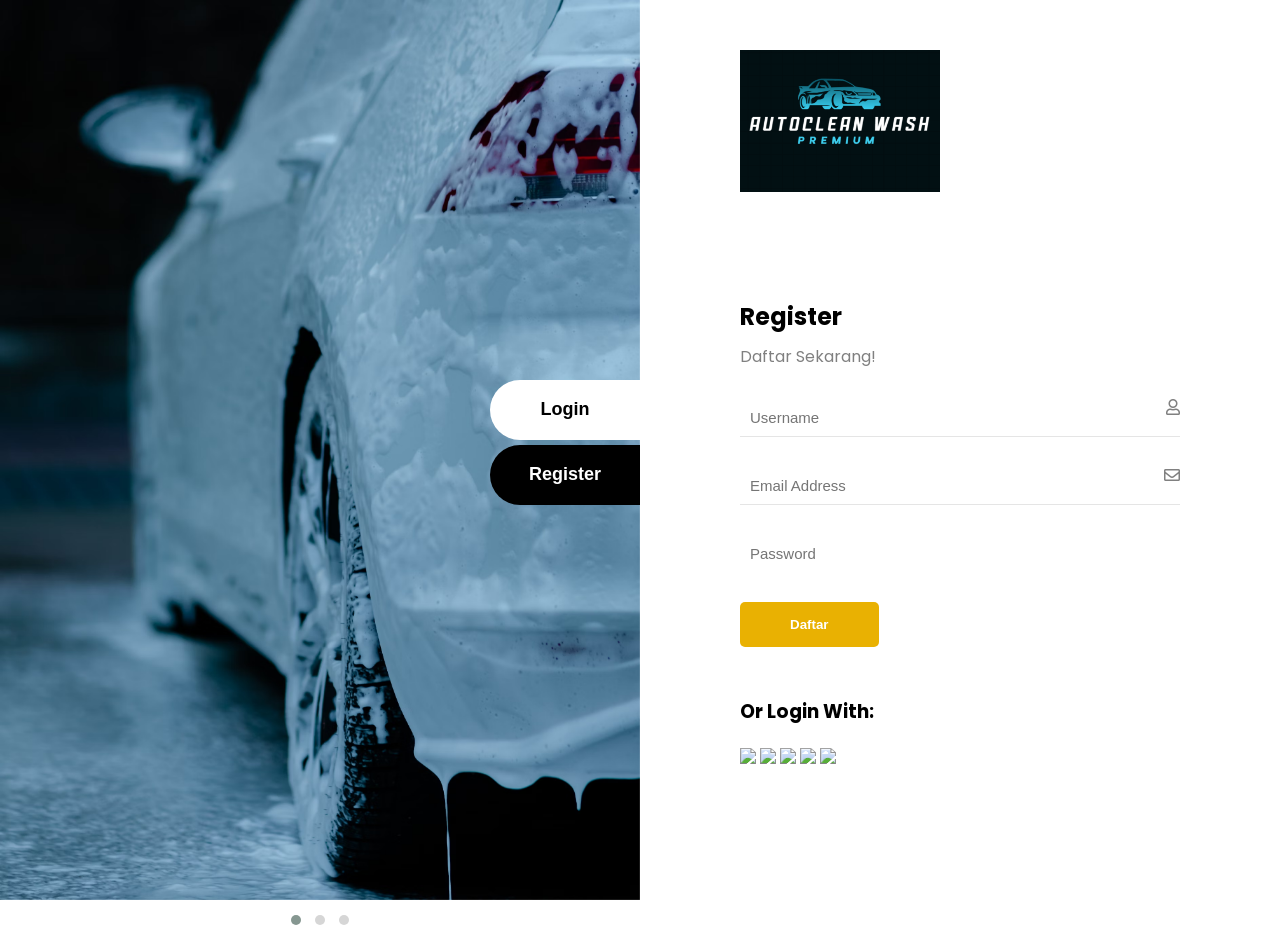
==== register.html @ 75adcf84 "first commit" ====
<!DOCTYPE html>
<html lang="en" dir="ltr">

<head>
  <meta charset="utf-8">
  <meta name="viewport" content="width=device-width, initial-scale=1.0">
  <title>Login Page</title>
  <link rel="stylesheet" href="https://pro.fontawesome.com/releases/v5.10.0/css/all.css" integrity="sha384-AYmEC3Yw5cVb3ZcuHtOA93w35dYTsvhLPVnYs9eStHfGJvOvKxVfELGroGkvsg+p" crossorigin="anonymous" />
  <link rel="stylesheet" href="css/page.css">

  <script src="https://code.jquery.com/jquery-1.12.4.min.js" integrity="sha256-ZosEbRLbNQzLpnKIkEdrPv7lOy9C27hHQ+Xp8a4MxAQ=" crossorigin="anonymous"></script>
  <link rel="stylesheet" href="https://cdnjs.cloudflare.com/ajax/libs/OwlCarousel2/2.3.4/assets/owl.carousel.min.css" />
  <link rel="stylesheet" href="https://cdnjs.cloudflare.com/ajax/libs/OwlCarousel2/2.3.4/assets/owl.theme.default.min.css" />
</head>

<body>

  <section>
    <div class="container flex">
      <div class="left">
        <div class="owl-carousel owl-theme">
          <div class="item">
                <img src="image/login11.avif" alt="">
            </div>
            <div class="item">
                <img src="image/login22.avif" alt="">
            </div>
            <div class="item">
                <img src="image/login3.avif" width="100%" height="100%" alt="">
            </div>
        </div>
        <div class="button">
          <button> <a href="index.php"> Login</a></button> <br>
          <button> <a href=" register.html"> Register</a> </button>
        </div>
      </div>
      <div class="right">
        <div class="logo">
          <img src="image/logos.png" alt="">
        </div>

        <h1>Register</h1>
        <p>Daftar Sekarang! </p>

        <form action="regist_proses.php" method="post">
          <div class="box">
            <input type="text" name="username" placeholder="Username" required>
            <i class="far fa-user"></i>
          </div>
          <div class="box">
            <input type="email" name="email" placeholder="Email Address" required>
            <i class="far fa-envelope"></i>
          </div>
          <div class="box">
            <input type="password"  name="password" placeholder="Password" required>
            <i class="far fa-lock"></i>
          </div>

          <div class="box">
            <button>Daftar</button>
          </div>
        </form>
        <div class="social">
          <h3>Or Login With:</h3>
          <div class="icon">
            <img src="https://img.icons8.com/color/48/000000/facebook-circled--v1.png" />
            <img src="https://img.icons8.com/color/48/000000/twitter-circled--v1.png" />
            <img src="https://img.icons8.com/color/48/000000/linkedin-circled--v2.png" />
            <img src="https://img.icons8.com/color/48/000000/pinterest--v1.png" />
            <img src="https://img.icons8.com/color/48/000000/github--v1.png" />
          </div>
        </div>
      </div>
    </div>
  </section>


  <script src="https://cdnjs.cloudflare.com/ajax/libs/OwlCarousel2/2.3.4/owl.carousel.min.js"></script>
  <script src="https://cdnjs.cloudflare.com/ajax/libs/OwlCarousel2/2.3.4/owl.carousel.js"></script>

  <script>
    $('.owl-carousel').owlCarousel({
      loop: true,
      margin: 0,
      nav: false,
      autoplay: true,
      autoplayTimeout: 4000,
      autoplayHoverPause: true,
      items: 1
    })
  </script>
</body>

</html>
---- css/page.css ----
@import url('https://fonts.googleapis.com/css2?family=Poppins:wght@200;300;400;500;600&display=swap');

* {
  padding: 0;
  margin: 0;
  box-sizing: border-box;
}

body {
  font-family: 'Poppins', sans-serif;
  height: 100vh;
  overflow: hidden;
}

img {
  width: auto;
  height: auto;
}

.left, .right {
  width: 50%;
  position: relative;
}

.left img {
  width: 100%;
  height: 100vh;
}

.flex {
  display: flex;
}

.button {
  position: absolute;
  right: 0;
  top: 40%;
  z-index: 1;
}

input,
button {
  border: none;
  outline: none;
}

.button button {
  background: white;
  width: 150px;
  height: 60px;
  font-size: 18px;
  font-weight: bold;
  border-radius: 50px 0 0 50px;
  margin-top: 5px;
  cursor: pointer;
}

.button button a {
  color: black;
}

.button button:nth-last-child(1) a {
  color: white;
}

.button button:nth-last-child(1) {
  background: black;
}

.right {
  padding: 50px 100px 50px 100px;
}

.logo img {
  width: 200px;
  margin-bottom: 100px;
}

.right p {
  margin: 10px 0 20px 0;
  color: grey;
}

.box {
  display: flex;
  justify-content: space-between;
  margin-top: 30px;
}

i {
  color: grey;
}

.box:nth-child(1),
.box:nth-child(2) {
  border-bottom: 1px solid rgba(0, 0, 0, 0.1);
}

input {
  padding: 10px;
  font-size: 15px;
}

.box button {
  padding: 15px 50px;
  background: #E9B102;
  color: white;
  font-weight: bold;
  border-radius: 5px;
}

a {
  text-decoration: none;
  color: deepskyblue;
}

h3 {
  margin: 50px 0 20px 0;
}
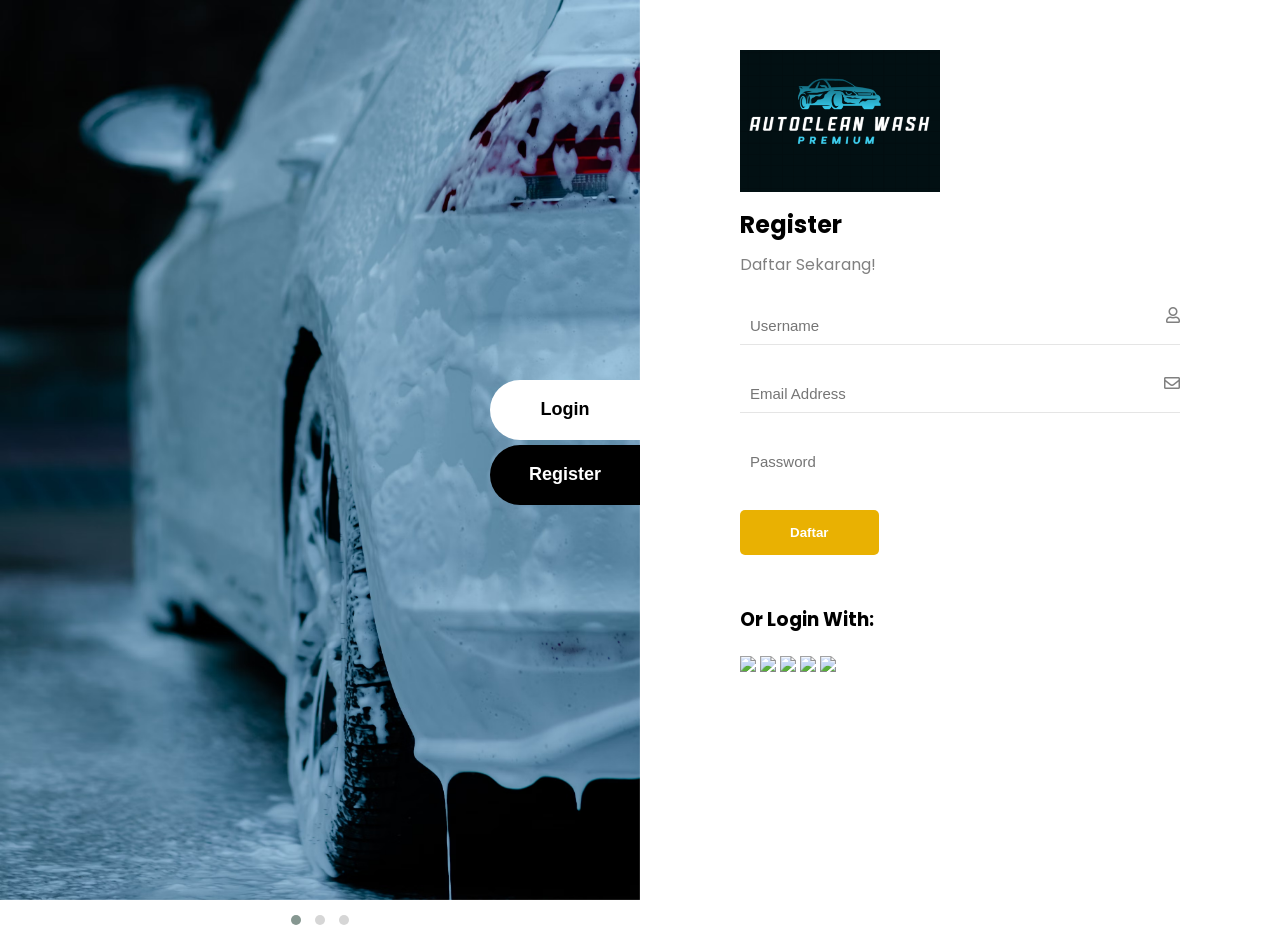
==== commit f8cccce6: "update" ====
--- a/register.html
+++ b/register.html
@@ -11,6 +11,16 @@
   <script src="https://code.jquery.com/jquery-1.12.4.min.js" integrity="sha256-ZosEbRLbNQzLpnKIkEdrPv7lOy9C27hHQ+Xp8a4MxAQ=" crossorigin="anonymous"></script>
   <link rel="stylesheet" href="https://cdnjs.cloudflare.com/ajax/libs/OwlCarousel2/2.3.4/assets/owl.carousel.min.css" />
   <link rel="stylesheet" href="https://cdnjs.cloudflare.com/ajax/libs/OwlCarousel2/2.3.4/assets/owl.theme.default.min.css" />
+
+  <style>
+    .logo img {
+      margin-bottom: 8px;
+    }
+
+    .right h1 {
+      margin-top: 0;
+    }
+  </style>
 </head>
 
 <body>
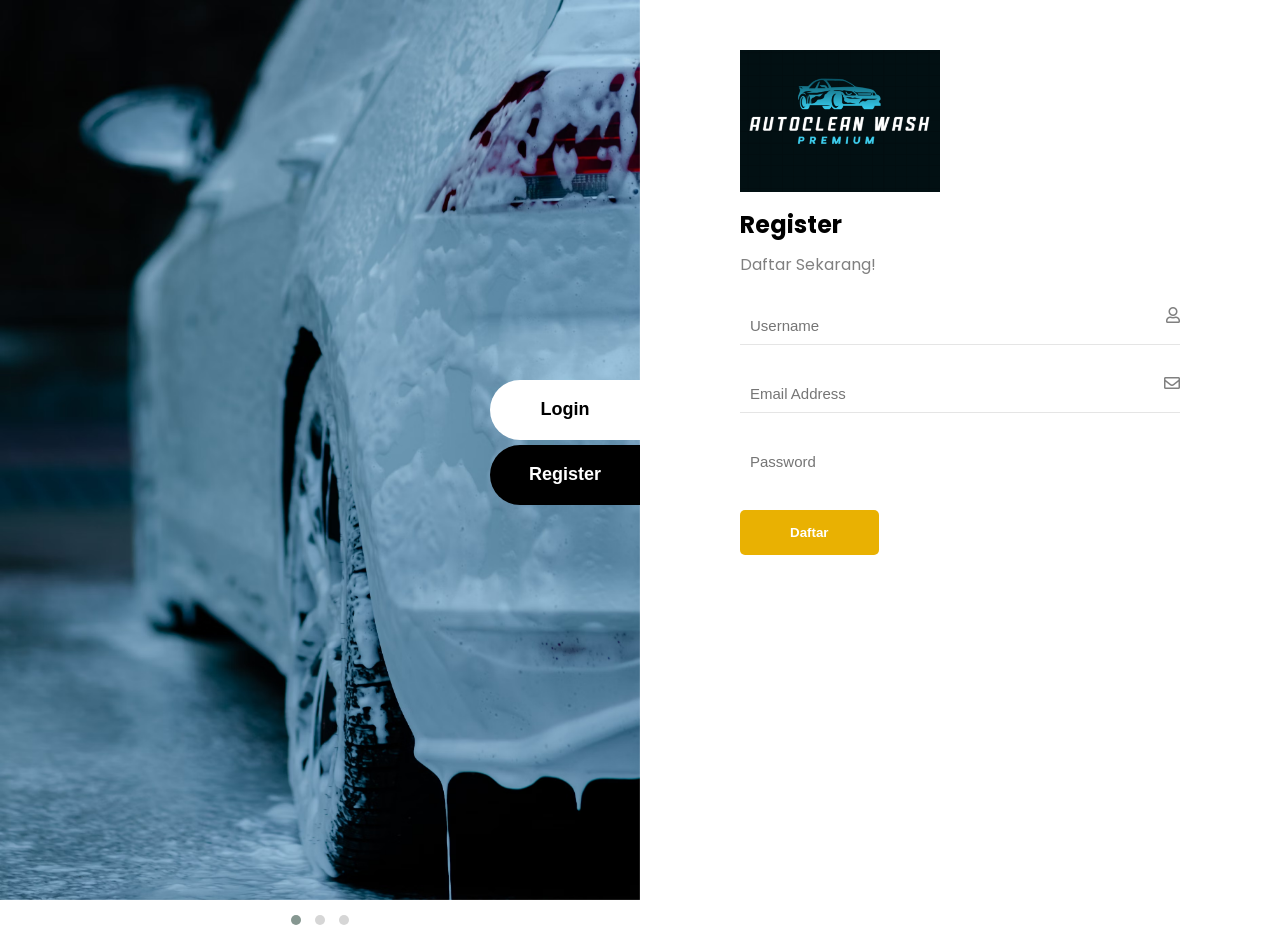
==== commit 90e8e509: "update" ====
--- a/register.html
+++ b/register.html
@@ -40,7 +40,7 @@
             </div>
         </div>
         <div class="button">
-          <button> <a href="index.php"> Login</a></button> <br>
+          <button> <a href="index.html"> Login</a></button> <br>
           <button> <a href=" register.html"> Register</a> </button>
         </div>
       </div>
@@ -70,16 +70,6 @@
             <button>Daftar</button>
           </div>
         </form>
-        <div class="social">
-          <h3>Or Login With:</h3>
-          <div class="icon">
-            <img src="https://img.icons8.com/color/48/000000/facebook-circled--v1.png" />
-            <img src="https://img.icons8.com/color/48/000000/twitter-circled--v1.png" />
-            <img src="https://img.icons8.com/color/48/000000/linkedin-circled--v2.png" />
-            <img src="https://img.icons8.com/color/48/000000/pinterest--v1.png" />
-            <img src="https://img.icons8.com/color/48/000000/github--v1.png" />
-          </div>
-        </div>
       </div>
     </div>
   </section>
